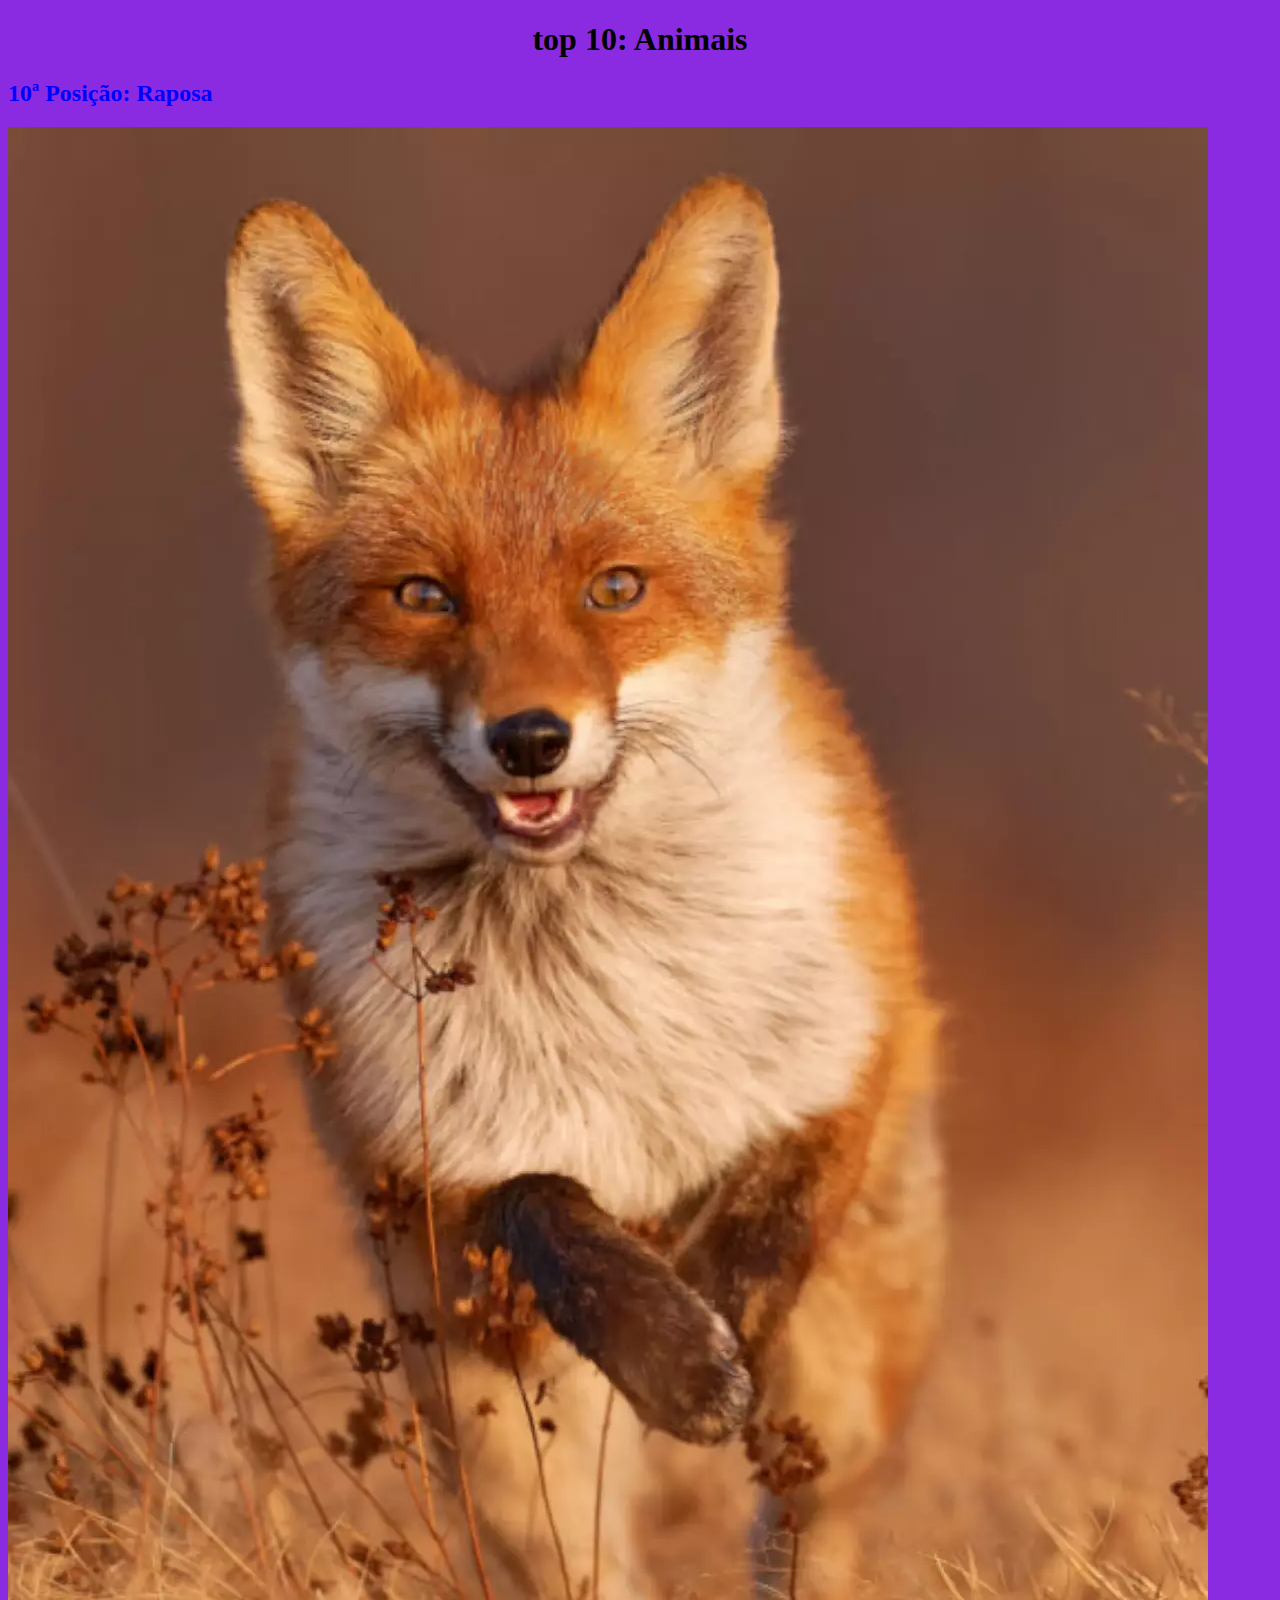
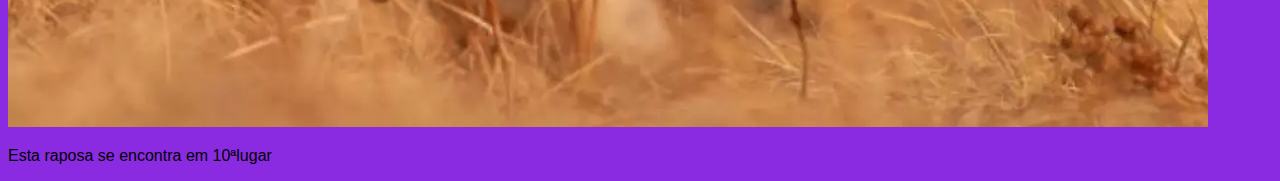
==== top10v2/index.html @ 548fb338 "Add files via upload" ====
<!DOCTYPE html>
<html lang="en">
<head>
    <link rel="stylesheet" href="estilos.css">
    <meta charset="UTF-8">
    <meta name="viewport" content="width=device-width, initial-scale=1.0">
    <title>Top 10: Animais</title>
</head>
<body>
    
    <h1>top 10: Animais</h1>

    <h2>10ª Posição: Raposa</h2>
    <img src="./img/raposa.webp" alt="">
    <p>Esta raposa se encontra em 10ªlugar</p>
</body>
</html>
---- top10v2/estilos.css ----
body{
    background-color: blueviolet;
}

h1{
    color: black;
    text-align: center;
}

h2{
    color: blue;
}

p{
    color: black;
    font-family: Arial, Helvetica, sans-serif;
}
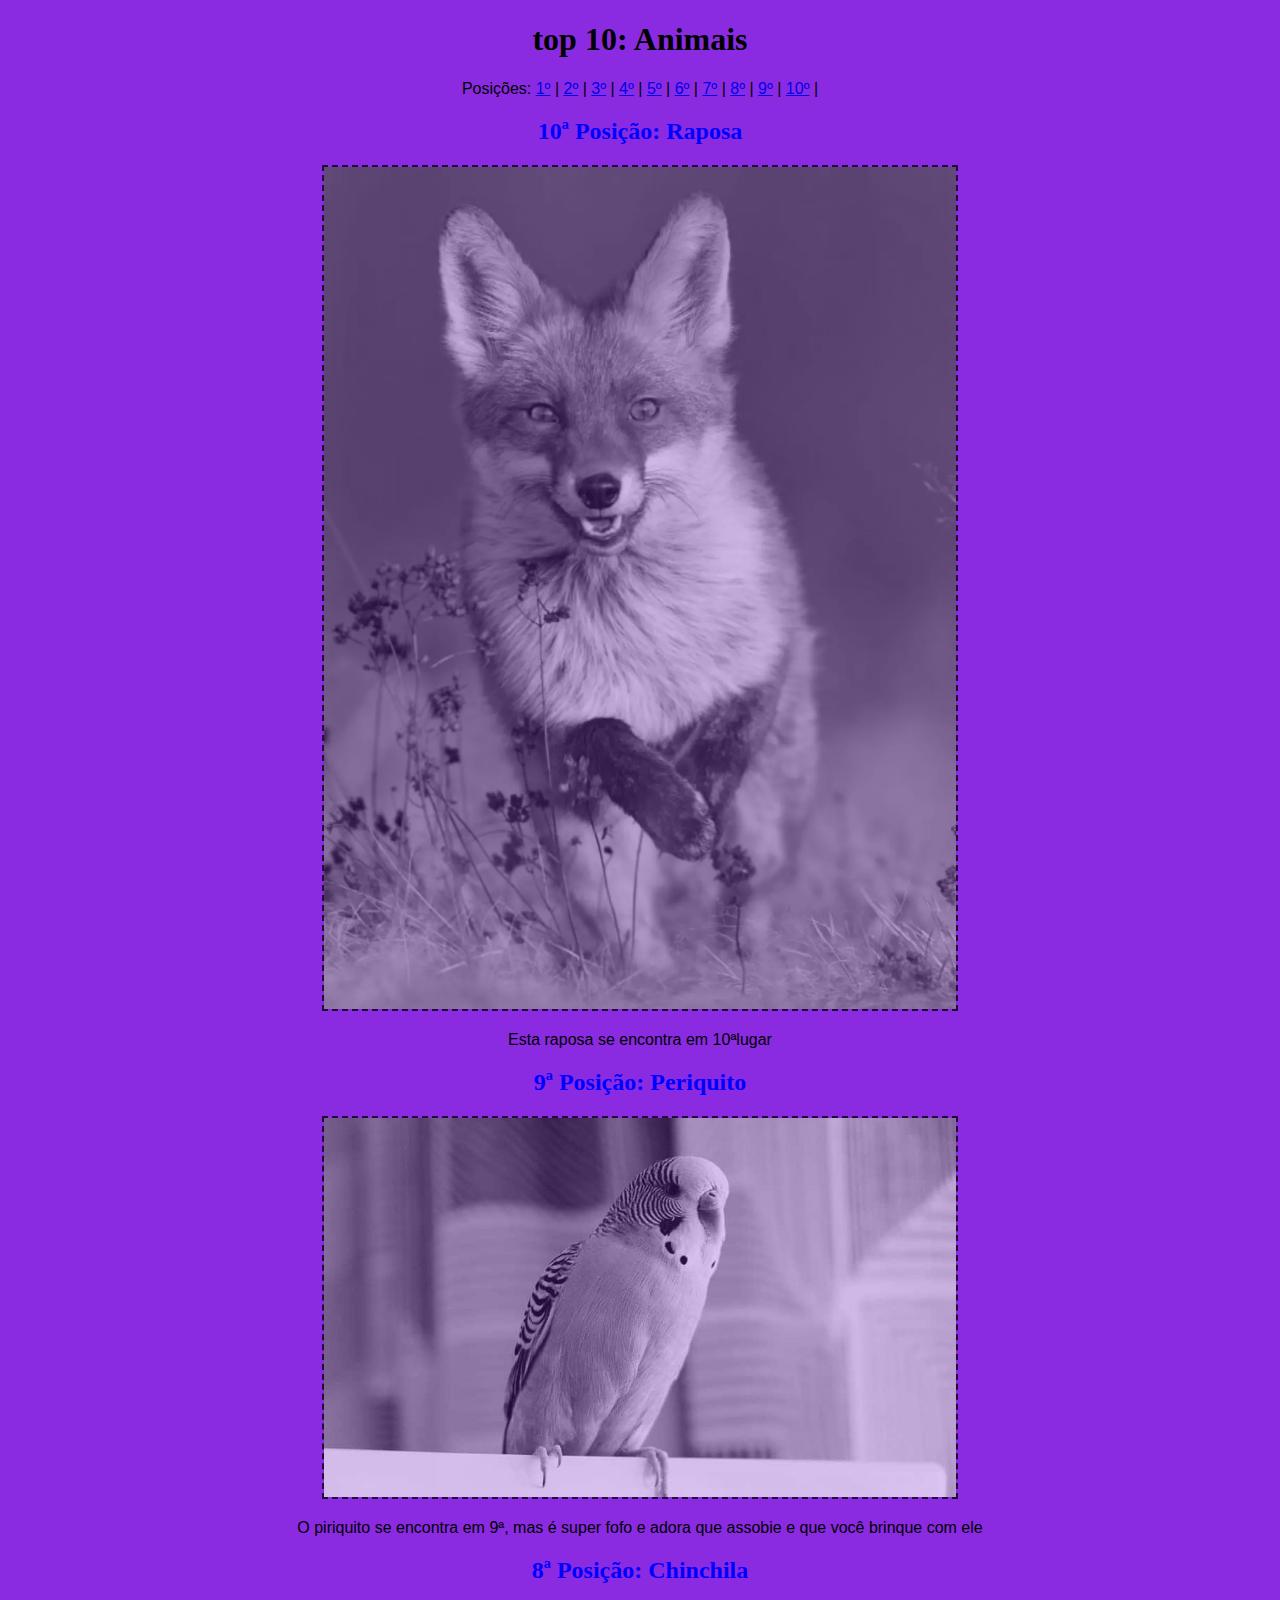
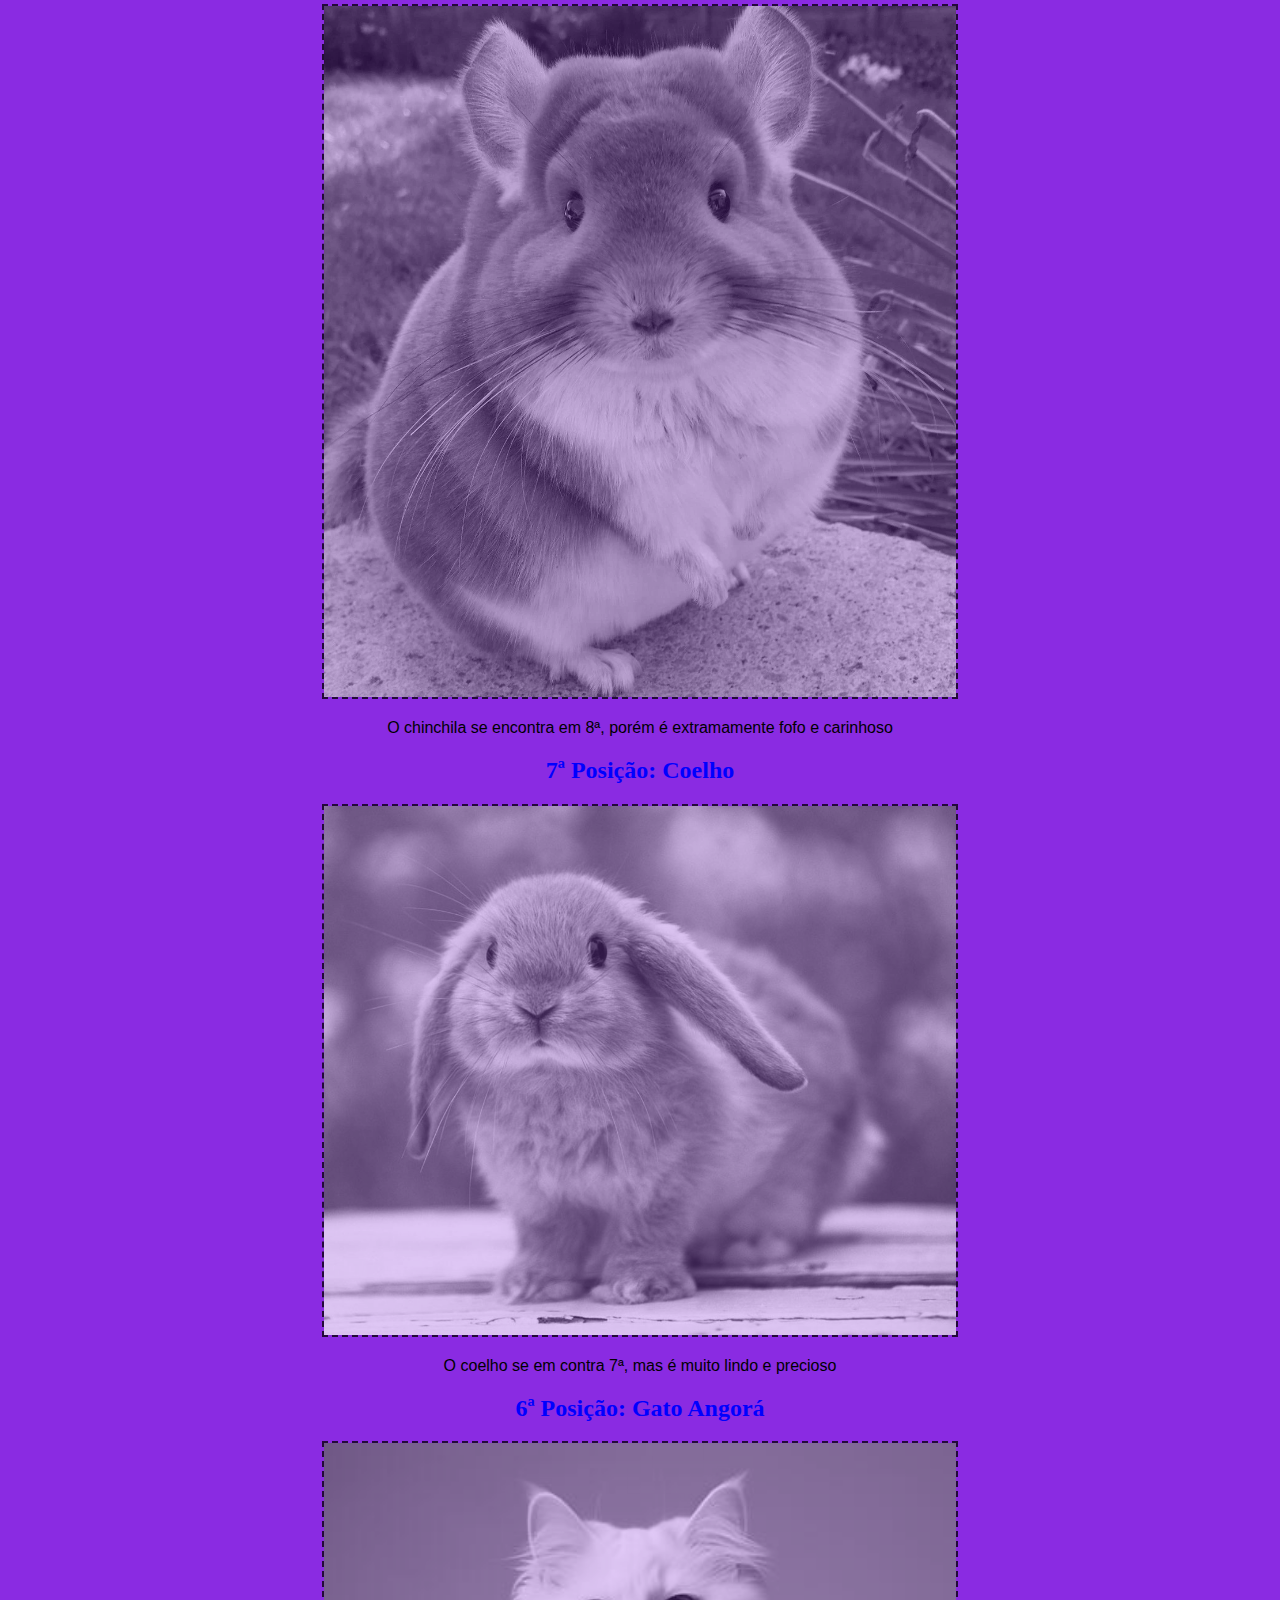
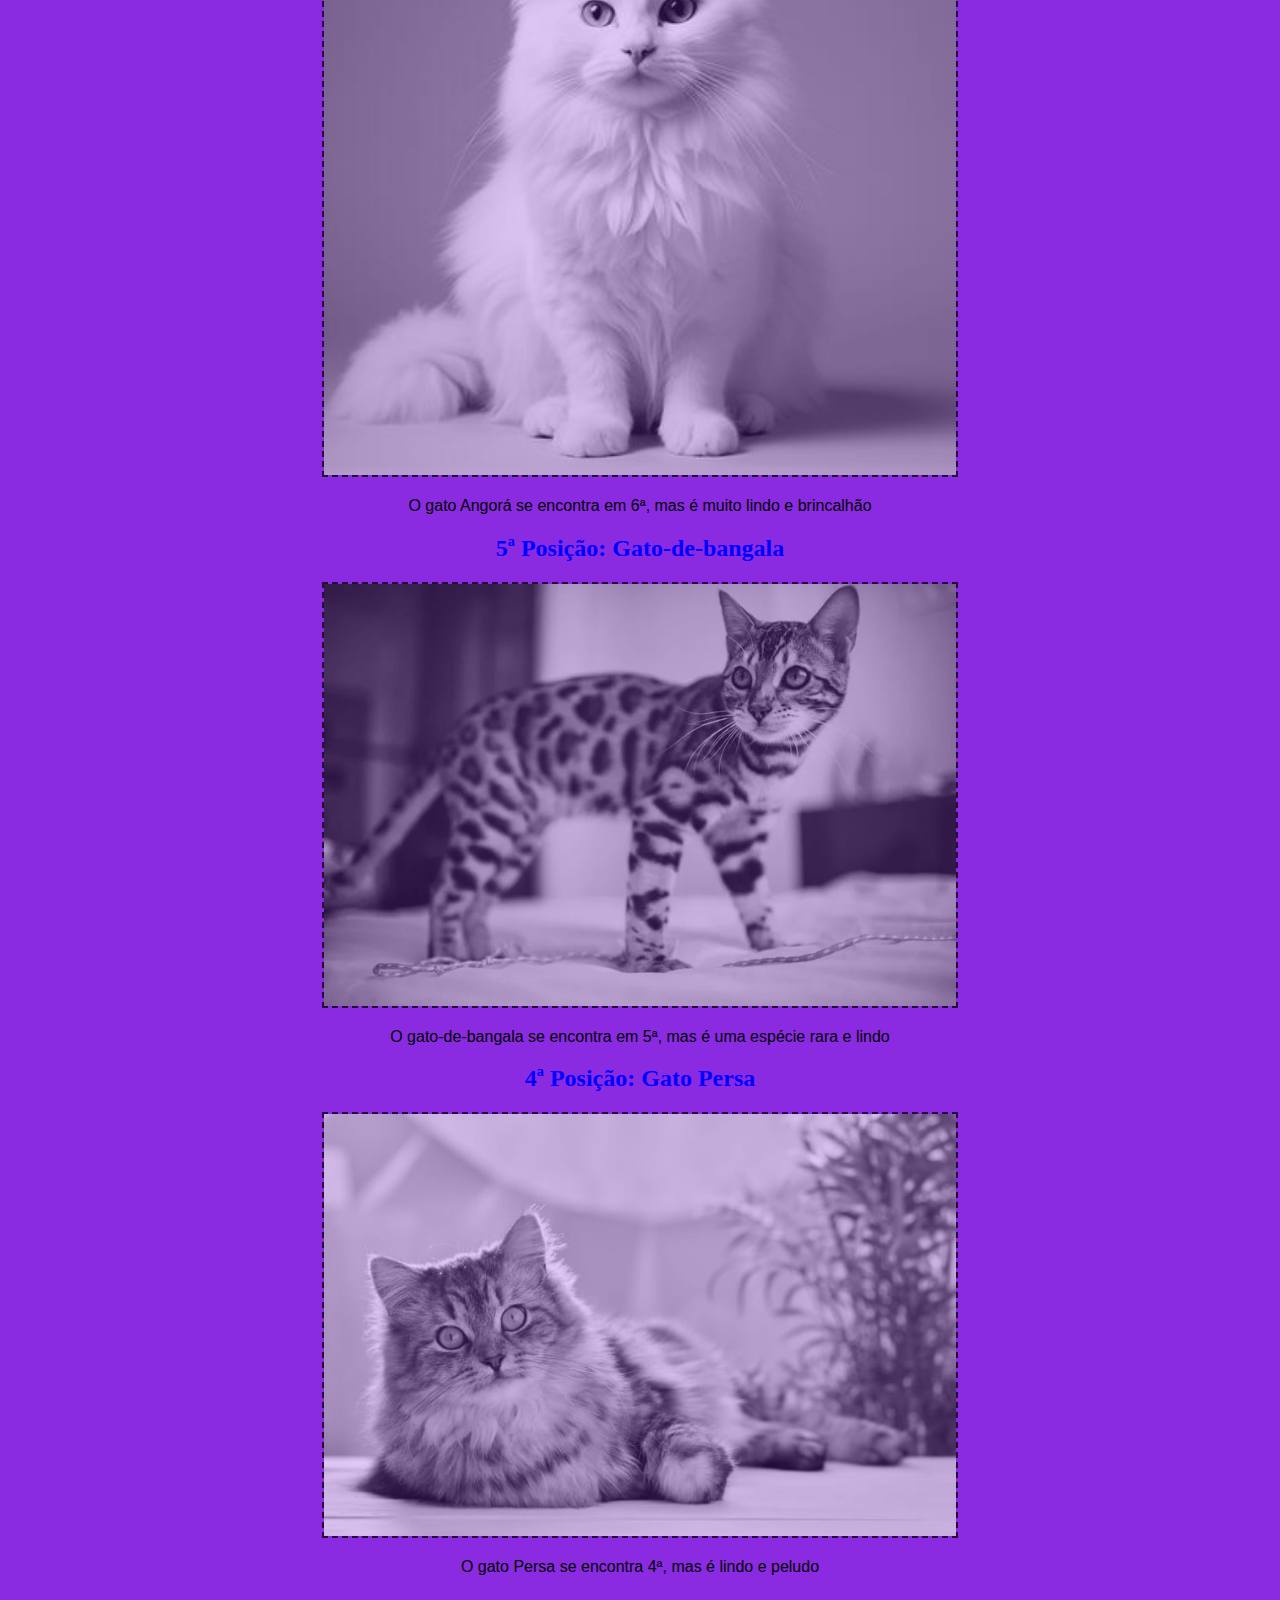
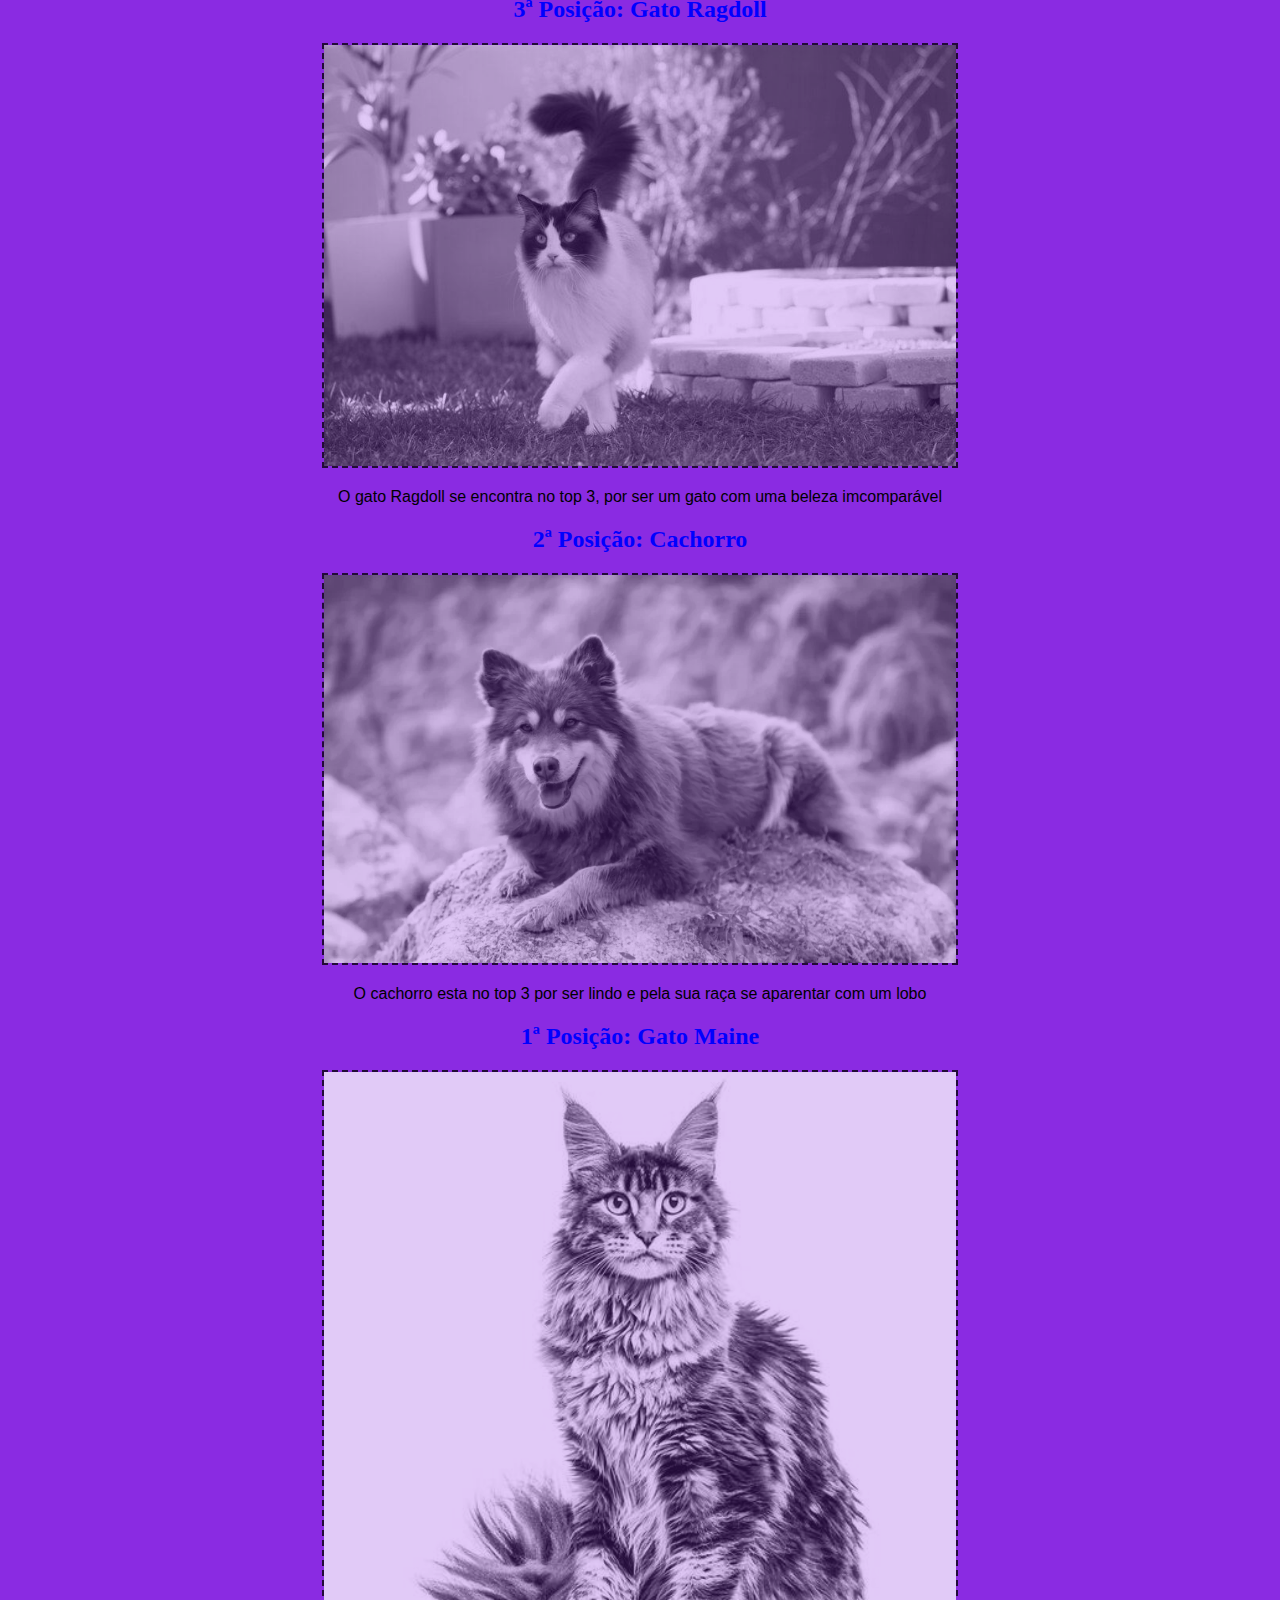
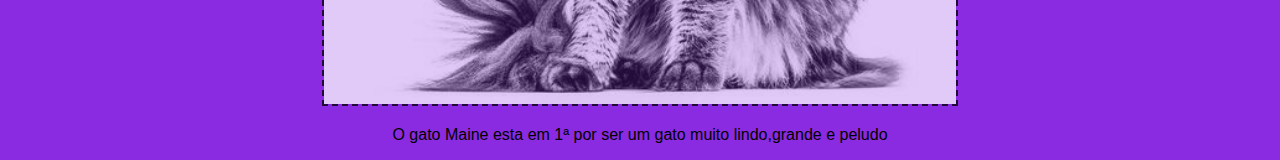
==== commit d4620bd4: "Add files via upload" ====
--- a/top10v2/index.html
+++ b/top10v2/index.html
@@ -9,9 +9,88 @@
 <body>
     
     <h1>top 10: Animais</h1>
+    <p>
+        Posições: 
+        <a href="#1">1º</a>  | 
+        <a href="#2">2º</a>  |
+        <a href="#3">3º</a>  | 
+        <a href="#4">4º</a>  | 
+        <a href="#5">5º</a>  | 
+        <a href="#6">6º</a>  | 
+        <a href="#7">7º</a>  | 
+        <a href="#8">8º</a>  | 
+        <a href="#9">9º</a>  | 
+        <a href="#10">10º</a> | 
+    </p>
 
+    <div id="img1">
+    <section id="10">
     <h2>10ª Posição: Raposa</h2>
-    <img src="./img/raposa.webp" alt="">
-    <p>Esta raposa se encontra em 10ªlugar</p>
+    <img id="img1" src="./img/raposa.webp" alt="">
+    <p>Esta raposa se encontra em 10ªlugar</p> 
+    </section>
+
+     </div>
+    <section id="9">
+    <h2>9ª Posição: Periquito</h2>
+    <img src="./img/periquito.jpg" alt="">
+    <p>O piriquito se encontra em 9ª, mas é super fofo e adora que assobie e que você brinque com ele</p>
+    </section>
+
+    <div id="img">
+    <section id = "8">
+    <h2>8ª Posição: Chinchila</h2>
+    <img src="./img/chinchila.webp" alt="">
+    <p>O chinchila se encontra em 8ª, porém é extramamente fofo e carinhoso</p>
+    </section>
+    
+    <div id="img">
+    <section id= "7">
+    <h2>7ª Posição: Coelho</h2>
+    <img src="./img/coelho.jpg" alt="">
+    <p> O coelho se em contra 7ª, mas é muito lindo e precioso</p>
+    </section>
+
+    <div id="img">
+    <section id= "6">
+    <h2>6ª Posição: Gato Angorá</h2>
+    <img src="./img/gato_angora.jpg" alt="">
+    <p> O gato Angorá se encontra em 6ª, mas é muito lindo e brincalhão </p>
+    </section>
+
+    <div id="img">
+    <section id= "5">
+    <h2>5ª Posição: Gato-de-bangala</h2>
+    <img src="./img/gato_gatodebangala.webp" alt="">
+    <p> O gato-de-bangala se encontra em 5ª, mas é uma espécie rara e lindo</p>
+    </section>
+
+    <div id="img">
+    <section id= "4">
+    <h2>4ª Posição: Gato Persa</h2>
+    <img src="./img/Gato_Persa.jpg" alt="">
+    <p> O gato Persa se encontra 4ª, mas é lindo e peludo</p>
+    </section>
+
+    <div id="img">
+    <section id= "3">
+    <h2>3ª Posição: Gato Ragdoll</h2>
+    <img src="./img/gato_ragdoll.jpg" alt="">
+    <p> O gato Ragdoll se encontra no top 3, por ser um gato com uma beleza imcomparável</p>
+    </section>
+
+    <div id="img">
+    <section id= "2">
+    <h2> 2ª Posição: Cachorro</h2>
+    <img src="./img/cachorro.jpg.webp" alt="">
+    <p> O cachorro esta no top 3 por ser lindo e pela sua raça se aparentar com um lobo</p>
+    </section>
+
+   <div id="img">
+   <section id="1">
+    <h2> 1ª Posição: Gato Maine</h2>
+    <img src="./img/gato_maine con.jpg" alt="">
+    <p> O gato Maine esta em 1ª por ser um gato muito lindo,grande e peludo</p>
+    </section>
 </body>
 </html>--- a/top10v2/estilos.css
+++ b/top10v2/estilos.css
@@ -1,5 +1,24 @@
+*{
+    text-align:center;
+}
+
 body{
     background-color: blueviolet;
+}
+img{
+        width:50% ;        /* largura da imagem. */
+        height:50% ;         /*altura da imagem.*/
+        opacity:75%;
+        filter: grayscale();
+        border: 2px dashed;
+        border-color:black (255,0,0);
+
+}
+    
+img:hover{
+    opacity: 100%;
+    filter: brightness();
+
 }
 
 h1{
@@ -14,4 +33,4 @@
 p{
     color: black;
     font-family: Arial, Helvetica, sans-serif;
-}+}
